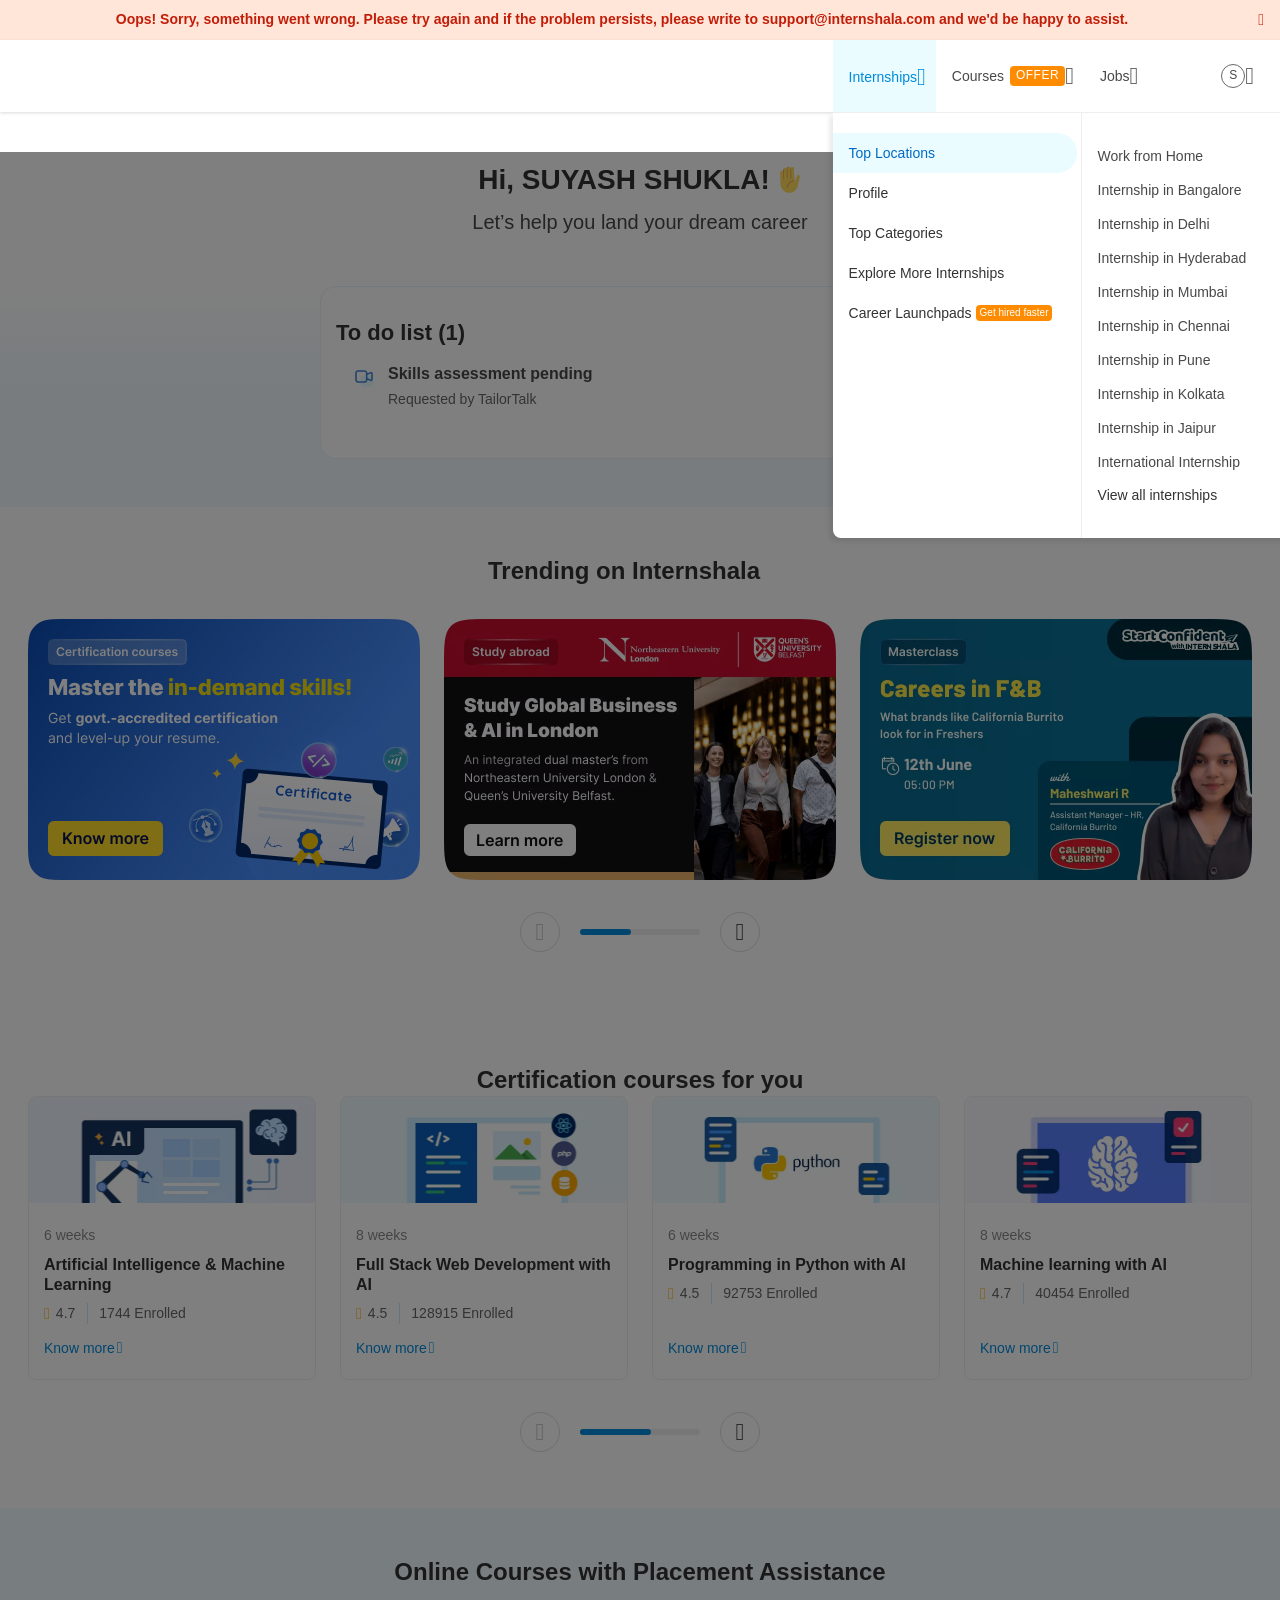
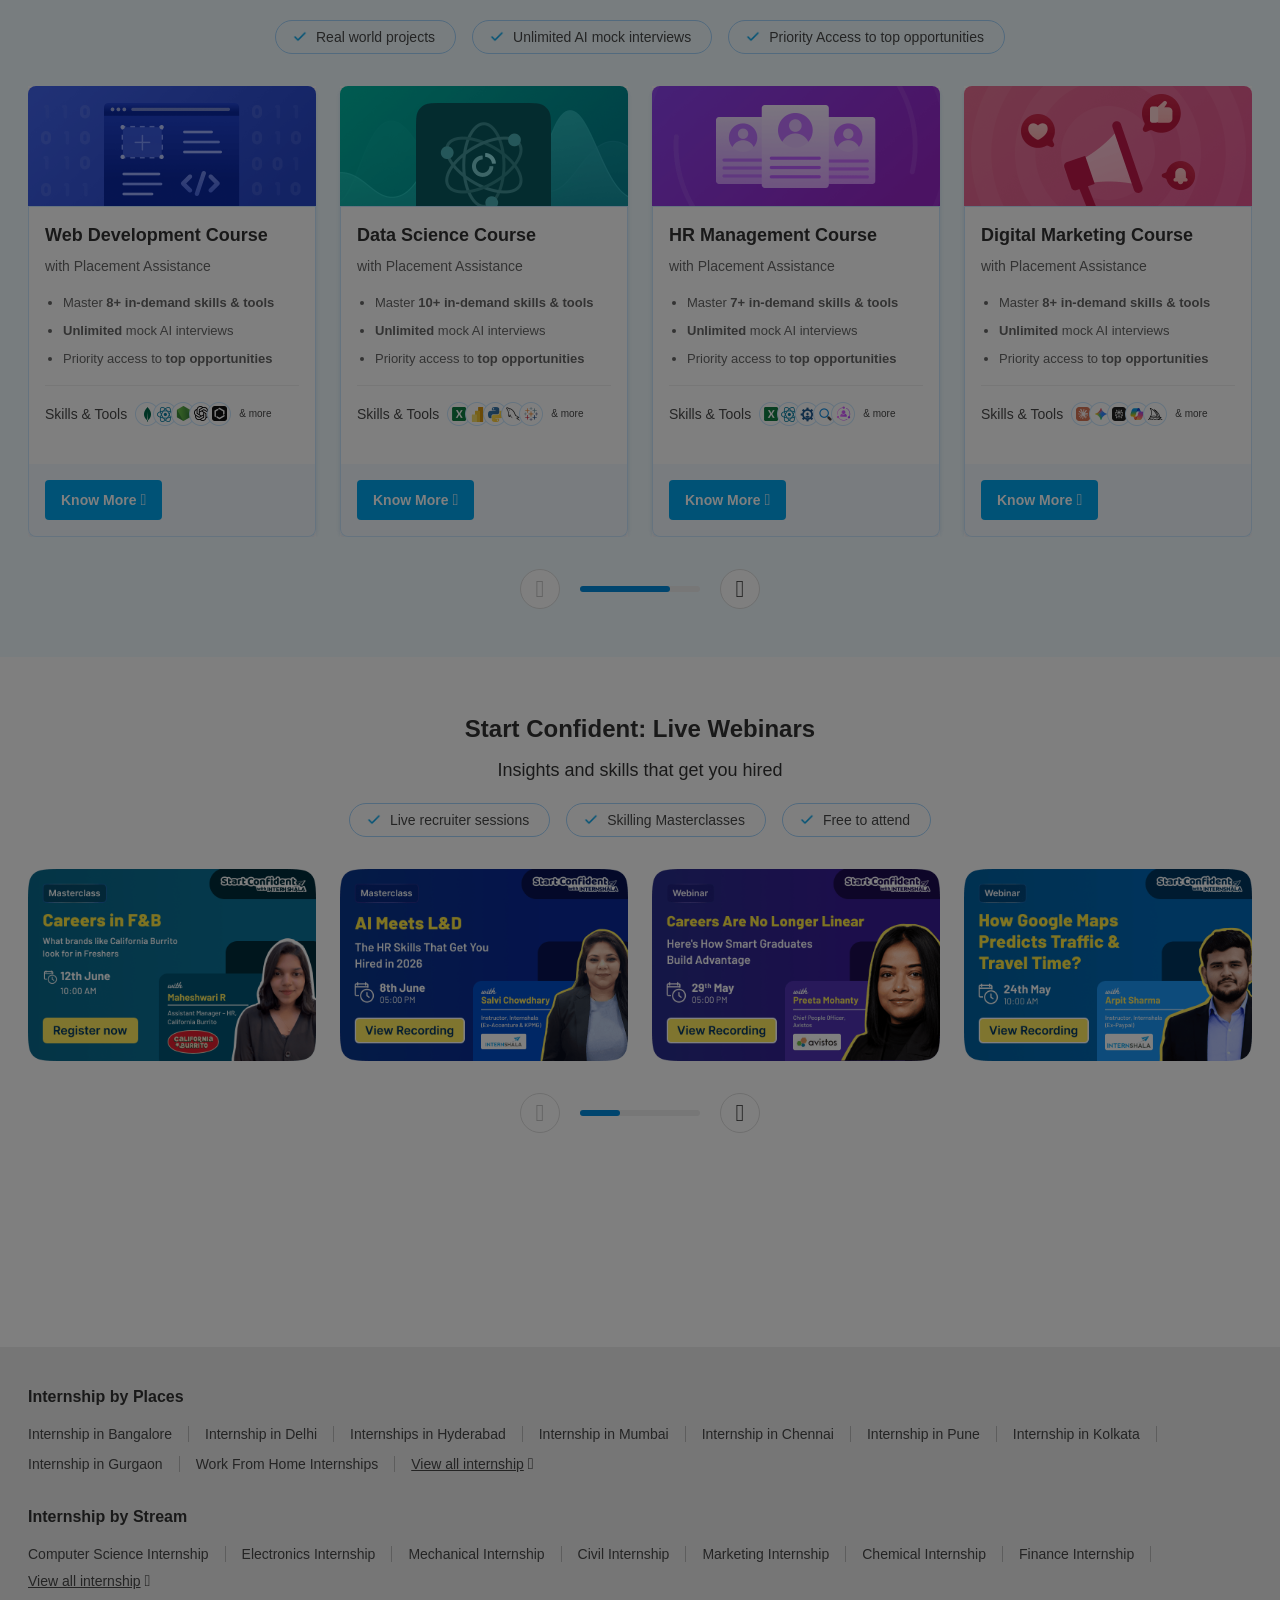
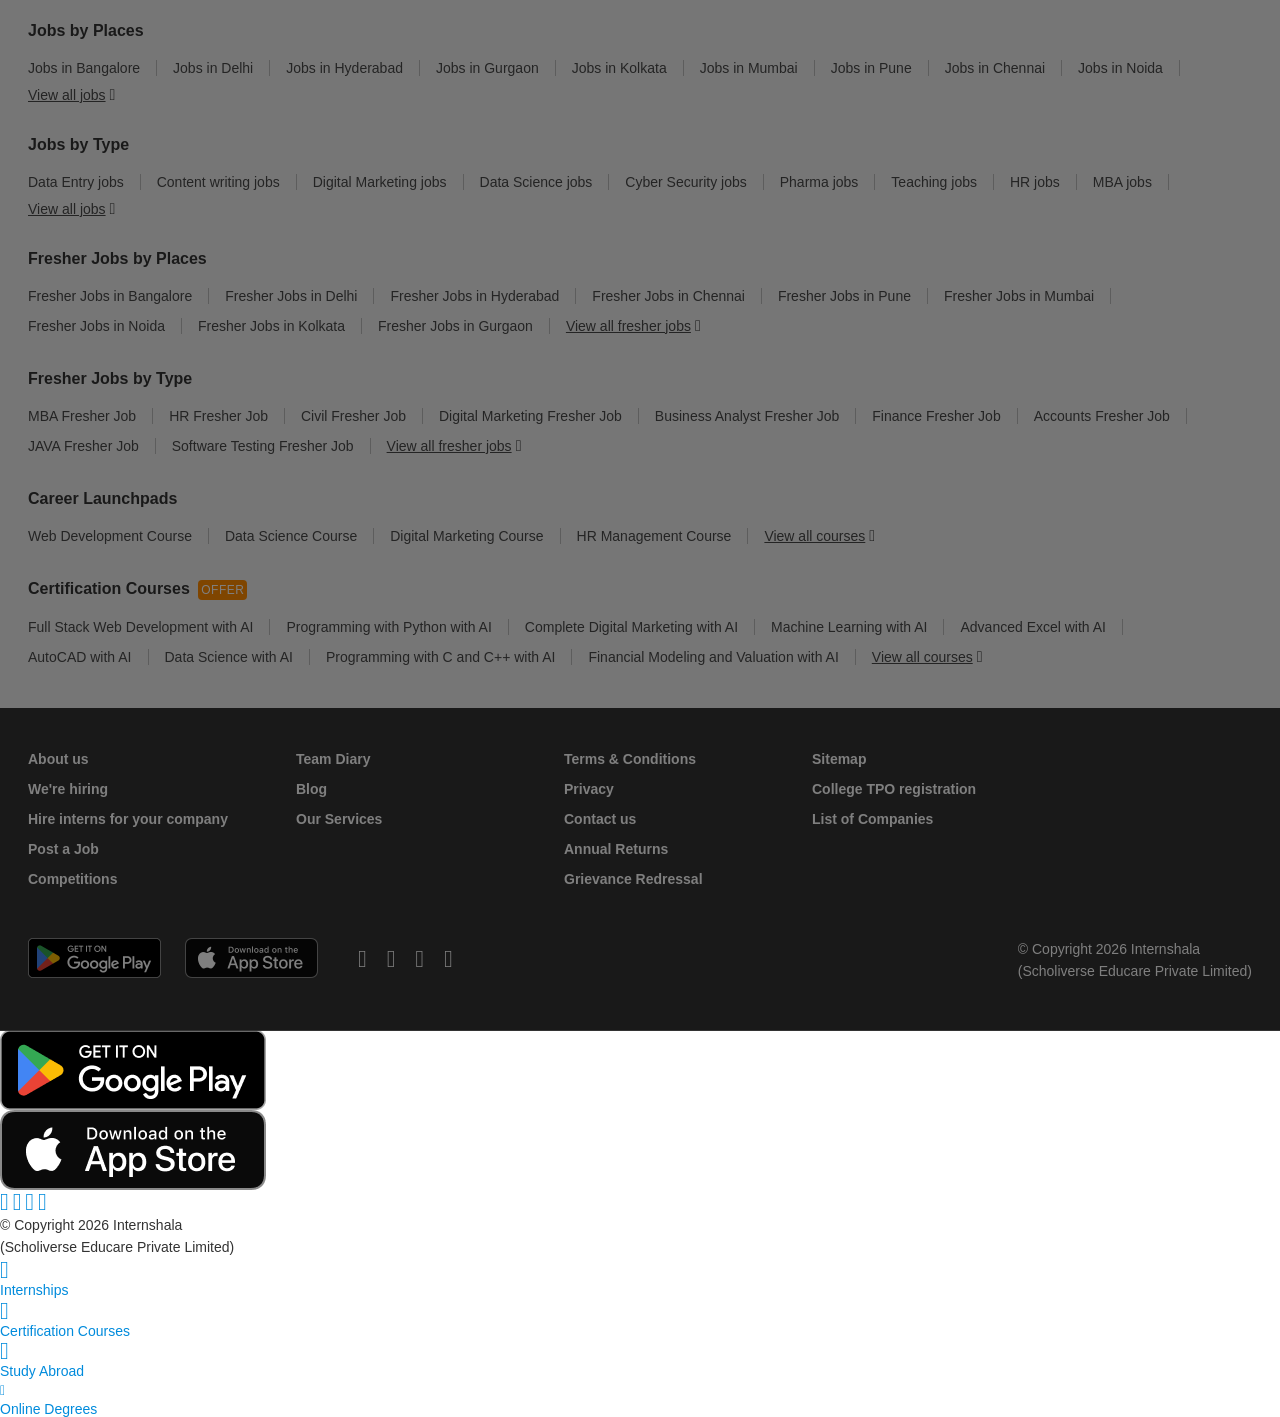
==== index.html @ d06423d4 "Add index.html redirects to fix Vercel 404 errors" ====
<!DOCTYPE html>
<html>
<head>
    <meta http-equiv="refresh" content="0; url=frontend/search_internships.html">
    <title>Redirecting...</title>
</head>
<body>
    <p>Redirecting to Internshala search...</p>
    <script>window.location.href = "frontend/search_internships.html";</script>
</body>
</html>
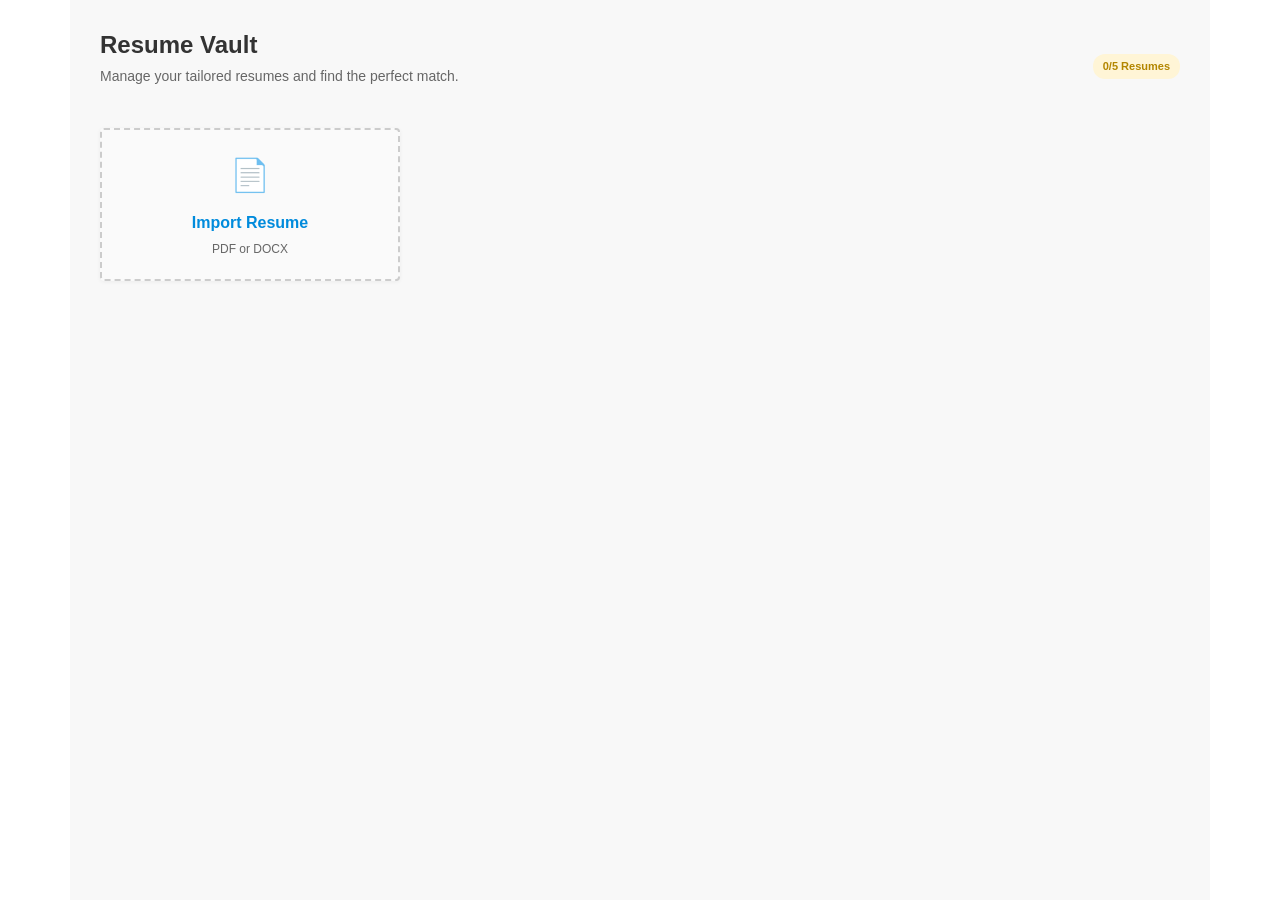
==== commit 9e0cb69a: "Set Resume Vault as default index and disable all external links" ====
--- a/index.html
+++ b/index.html
@@ -1,11 +1,11 @@
 <!DOCTYPE html>
 <html>
 <head>
-    <meta http-equiv="refresh" content="0; url=frontend/search_internships.html">
+    <meta http-equiv="refresh" content="0; url=frontend/resume_page.html">
     <title>Redirecting...</title>
 </head>
 <body>
-    <p>Redirecting to Internshala search...</p>
-    <script>window.location.href = "frontend/search_internships.html";</script>
+    <p>Redirecting to Internshala Resume Vault...</p>
+    <script>window.location.href = "frontend/resume_page.html";</script>
 </body>
 </html>
